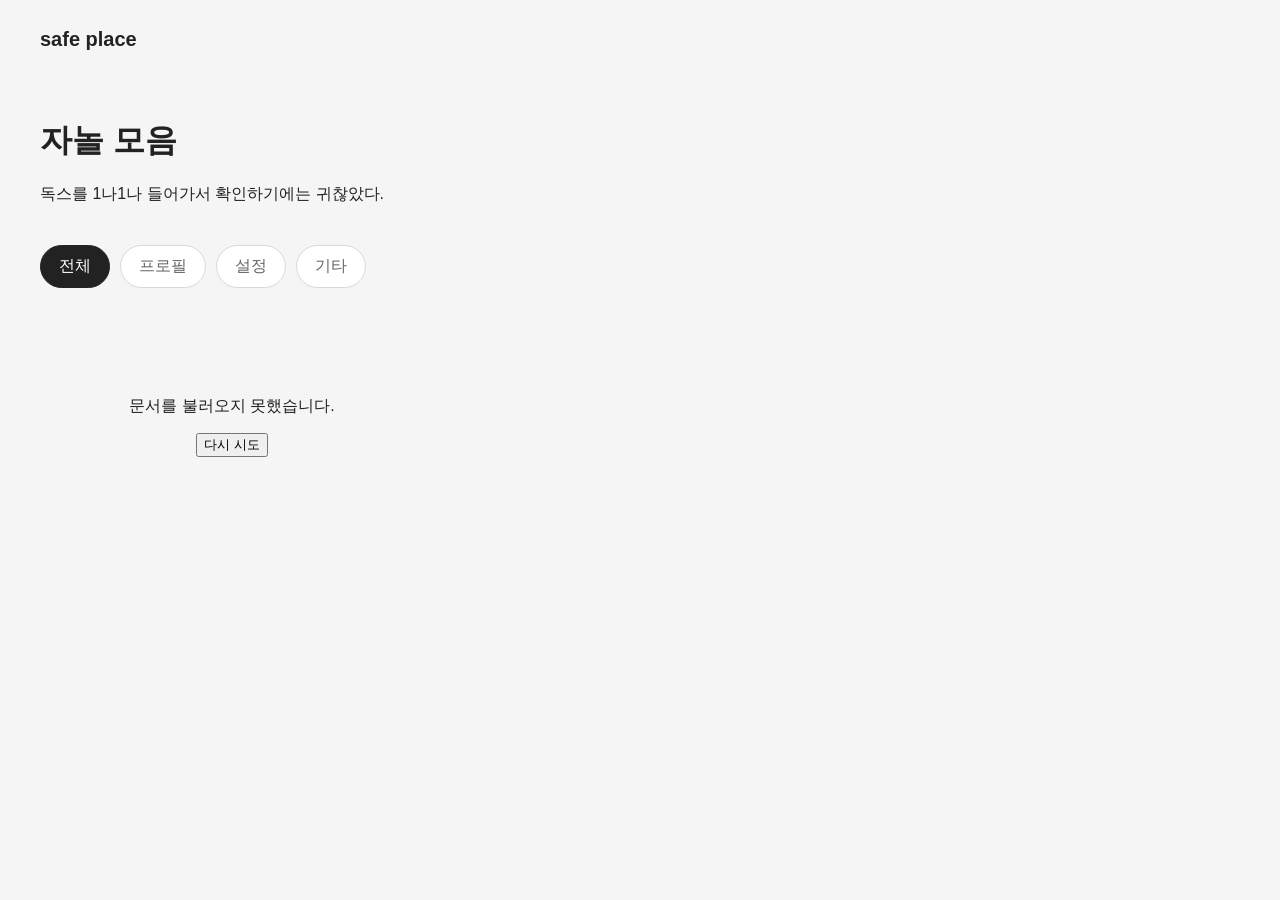
==== index.html @ c2cfdc74 "Initial commit" ====
<!DOCTYPE html>
<html lang="ko">
<head>
  <meta charset="UTF-8">
  <meta
    name="viewport"
    content="width=device-width, initial-scale=1.0"
  >

  <title>자놀 모음</title>

  <link rel="stylesheet" href="./css/style.css">
  <link rel="stylesheet" href="./css/style.css?v=20260716">
</head>

<body>
  <header class="site-header">
    <a href="./index.html" class="site-title">
      safe place
    </a>
  </header>

  <main class="main-content">
    <div class="page-heading">
      <h1>자놀 모음</h1>
      <p>독스를 1나1나 들어가서 확인하기에는 귀찮았다.</p>
    </div>
  <nav class="category-tabs" aria-label="문서 카테고리">
    <button type="button" class="category-tab is-active" data-category="all">
      전체
    </button>

    <button type="button" class="category-tab" data-category="character">
      프로필
    </button>

    <button type="button" class="category-tab" data-category="world">
      설정
    </button>

    <button type="button" class="category-tab" data-category="log">
      기타
    </button>
  </nav>
    <section
      id="document-list"
      class="document-grid"
      aria-live="polite"
    >
      <p class="loading-message">문서를 불러오는 중입니다.</p>
    </section>
  </main>

 <script src="./js/config.js?v=20260716"></script>
<script src="./js/documents.js?v=20260716"></script>
</body>
</html>
---- css/style.css ----
* {
  box-sizing: border-box;
}

body {
  margin: 0;
  font-family:
    Pretendard,
    "Noto Sans KR",
    sans-serif;
  background: #f5f5f5;
  color: #222;
}

a {
  color: inherit;
  text-decoration: none;
}

.site-header,
.viewer-header {
  width: min(1200px, calc(100% - 40px));
  margin: 0 auto;
  padding: 28px 0;
}

.site-title {
  font-size: 20px;
  font-weight: 700;
}

.main-content {
  width: min(1200px, calc(100% - 40px));
  margin: 0 auto;
  padding-bottom: 80px;
}

.page-heading {
  margin: 40px 0;
}

.category-tabs {
  display: flex;
  flex-wrap: wrap;
  gap: 10px;
  margin-bottom: 32px;
}

.category-tab {
  padding: 10px 18px;
  border: 1px solid #d8d8d8;
  border-radius: 999px;
  background: white;
  color: #666;
  font: inherit;
  cursor: pointer;
  transition:
    background 160ms ease,
    color 160ms ease,
    border-color 160ms ease;
}

.category-tab:hover {
  border-color: #999;
  color: #222;
}

.category-tab.is-active {
  border-color: #222;
  background: #222;
  color: white;
}

.document-category {
  display: inline-block;
  margin-bottom: 8px;
  color: #888;
  font-size: 12px;
  font-weight: 600;
}

.document-grid {
  display: grid;
  grid-template-columns: repeat(3, minmax(0, 1fr));
  gap: 24px;
}

.document-card {
  overflow: hidden;
  border-radius: 16px;
  background: white;
  box-shadow: 0 8px 30px rgb(0 0 0 / 8%);
  transition:
    transform 180ms ease,
    box-shadow 180ms ease;
}

.document-card:hover {
  transform: translateY(-4px);
  box-shadow: 0 12px 34px rgb(0 0 0 / 13%);
}

.document-thumbnail {
  aspect-ratio: 4 / 3;
  overflow: hidden;
  background: #ddd;
}

.document-thumbnail img {
  width: 100%;
  height: 100%;
  object-fit: cover;
}

.document-info {
  padding: 20px;
}

.document-info h2 {
  margin: 0 0 8px;
  font-size: 20px;
}

.document-info p {
  margin: 0 0 16px;
  color: #666;
  line-height: 1.6;
}

.document-info time {
  color: #999;
  font-size: 13px;
}

.viewer-page {
  background: #ececec;
}

.viewer-header {
  display: flex;
  align-items: center;
  gap: 24px;
}

.viewer-header h1 {
  margin: 0;
  font-size: 20px;
}

.back-link {
  flex-shrink: 0;
}

.viewer-container {
  width: min(1100px, calc(100% - 32px));
  height: calc(100vh - 110px);
  margin: 0 auto 24px;
  overflow: hidden;
  border-radius: 14px;
  background: white;
  box-shadow: 0 10px 40px rgb(0 0 0 / 12%);
}

.document-frame {
  display: block;
  width: 100%;
  height: 100%;
  border: 0;
}

.loading-message,
.empty-message {
  padding: 60px 20px;
  text-align: center;
}

@media (max-width: 800px) {
  .document-grid {
    grid-template-columns: repeat(2, minmax(0, 1fr));
  }

  .viewer-header {
    align-items: flex-start;
    flex-direction: column;
    gap: 12px;
  }

  .viewer-container {
    height: calc(100vh - 145px);
  }
}

@media (max-width: 520px) {
  .document-grid {
    grid-template-columns: 1fr;
  }
}
---- css/style.css ----
* {
  box-sizing: border-box;
}

body {
  margin: 0;
  font-family:
    Pretendard,
    "Noto Sans KR",
    sans-serif;
  background: #f5f5f5;
  color: #222;
}

a {
  color: inherit;
  text-decoration: none;
}

.site-header,
.viewer-header {
  width: min(1200px, calc(100% - 40px));
  margin: 0 auto;
  padding: 28px 0;
}

.site-title {
  font-size: 20px;
  font-weight: 700;
}

.main-content {
  width: min(1200px, calc(100% - 40px));
  margin: 0 auto;
  padding-bottom: 80px;
}

.page-heading {
  margin: 40px 0;
}

.category-tabs {
  display: flex;
  flex-wrap: wrap;
  gap: 10px;
  margin-bottom: 32px;
}

.category-tab {
  padding: 10px 18px;
  border: 1px solid #d8d8d8;
  border-radius: 999px;
  background: white;
  color: #666;
  font: inherit;
  cursor: pointer;
  transition:
    background 160ms ease,
    color 160ms ease,
    border-color 160ms ease;
}

.category-tab:hover {
  border-color: #999;
  color: #222;
}

.category-tab.is-active {
  border-color: #222;
  background: #222;
  color: white;
}

.document-category {
  display: inline-block;
  margin-bottom: 8px;
  color: #888;
  font-size: 12px;
  font-weight: 600;
}

.document-grid {
  display: grid;
  grid-template-columns: repeat(3, minmax(0, 1fr));
  gap: 24px;
}

.document-card {
  overflow: hidden;
  border-radius: 16px;
  background: white;
  box-shadow: 0 8px 30px rgb(0 0 0 / 8%);
  transition:
    transform 180ms ease,
    box-shadow 180ms ease;
}

.document-card:hover {
  transform: translateY(-4px);
  box-shadow: 0 12px 34px rgb(0 0 0 / 13%);
}

.document-thumbnail {
  aspect-ratio: 4 / 3;
  overflow: hidden;
  background: #ddd;
}

.document-thumbnail img {
  width: 100%;
  height: 100%;
  object-fit: cover;
}

.document-info {
  padding: 20px;
}

.document-info h2 {
  margin: 0 0 8px;
  font-size: 20px;
}

.document-info p {
  margin: 0 0 16px;
  color: #666;
  line-height: 1.6;
}

.document-info time {
  color: #999;
  font-size: 13px;
}

.viewer-page {
  background: #ececec;
}

.viewer-header {
  display: flex;
  align-items: center;
  gap: 24px;
}

.viewer-header h1 {
  margin: 0;
  font-size: 20px;
}

.back-link {
  flex-shrink: 0;
}

.viewer-container {
  width: min(1100px, calc(100% - 32px));
  height: calc(100vh - 110px);
  margin: 0 auto 24px;
  overflow: hidden;
  border-radius: 14px;
  background: white;
  box-shadow: 0 10px 40px rgb(0 0 0 / 12%);
}

.document-frame {
  display: block;
  width: 100%;
  height: 100%;
  border: 0;
}

.loading-message,
.empty-message {
  padding: 60px 20px;
  text-align: center;
}

@media (max-width: 800px) {
  .document-grid {
    grid-template-columns: repeat(2, minmax(0, 1fr));
  }

  .viewer-header {
    align-items: flex-start;
    flex-direction: column;
    gap: 12px;
  }

  .viewer-container {
    height: calc(100vh - 145px);
  }
}

@media (max-width: 520px) {
  .document-grid {
    grid-template-columns: 1fr;
  }
}
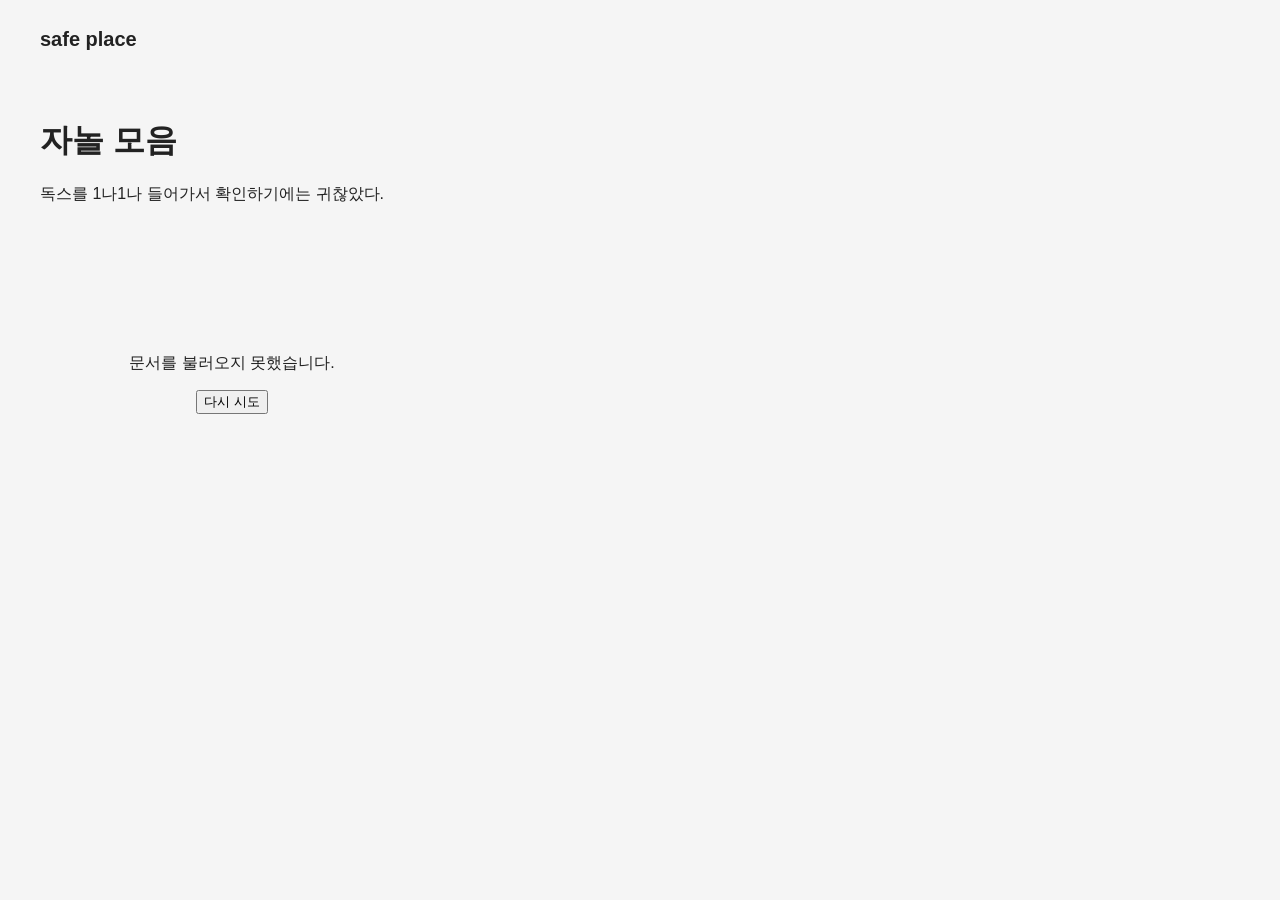
==== commit 25995b24: "카테고리 시트 자동 연동 추가" ====
--- a/index.html
+++ b/index.html
@@ -25,22 +25,7 @@
       <h1>자놀 모음</h1>
       <p>독스를 1나1나 들어가서 확인하기에는 귀찮았다.</p>
     </div>
-  <nav class="category-tabs" aria-label="문서 카테고리">
-    <button type="button" class="category-tab is-active" data-category="all">
-      전체
-    </button>
-
-    <button type="button" class="category-tab" data-category="character">
-      프로필
-    </button>
-
-    <button type="button" class="category-tab" data-category="world">
-      설정
-    </button>
-
-    <button type="button" class="category-tab" data-category="log">
-      기타
-    </button>
+  <nav id="category-tabs" class="category-tabs" aria-label="문서 카테고리">
   </nav>
     <section
       id="document-list"
--- a/css/style.css
+++ b/css/style.css
@@ -152,9 +152,9 @@
 }
 
 .viewer-container {
-  width: min(1100px, calc(100% - 32px));
-  height: calc(100vh - 110px);
-  margin: 0 auto 24px;
+  width: min(760px, calc(100% - 32px));
+  height: calc(100vh - 100px);
+  margin: 0 auto;
   overflow: hidden;
   border-radius: 14px;
   background: white;
--- a/css/style.css
+++ b/css/style.css
@@ -152,9 +152,9 @@
 }
 
 .viewer-container {
-  width: min(1100px, calc(100% - 32px));
-  height: calc(100vh - 110px);
-  margin: 0 auto 24px;
+  width: min(760px, calc(100% - 32px));
+  height: calc(100vh - 100px);
+  margin: 0 auto;
   overflow: hidden;
   border-radius: 14px;
   background: white;
